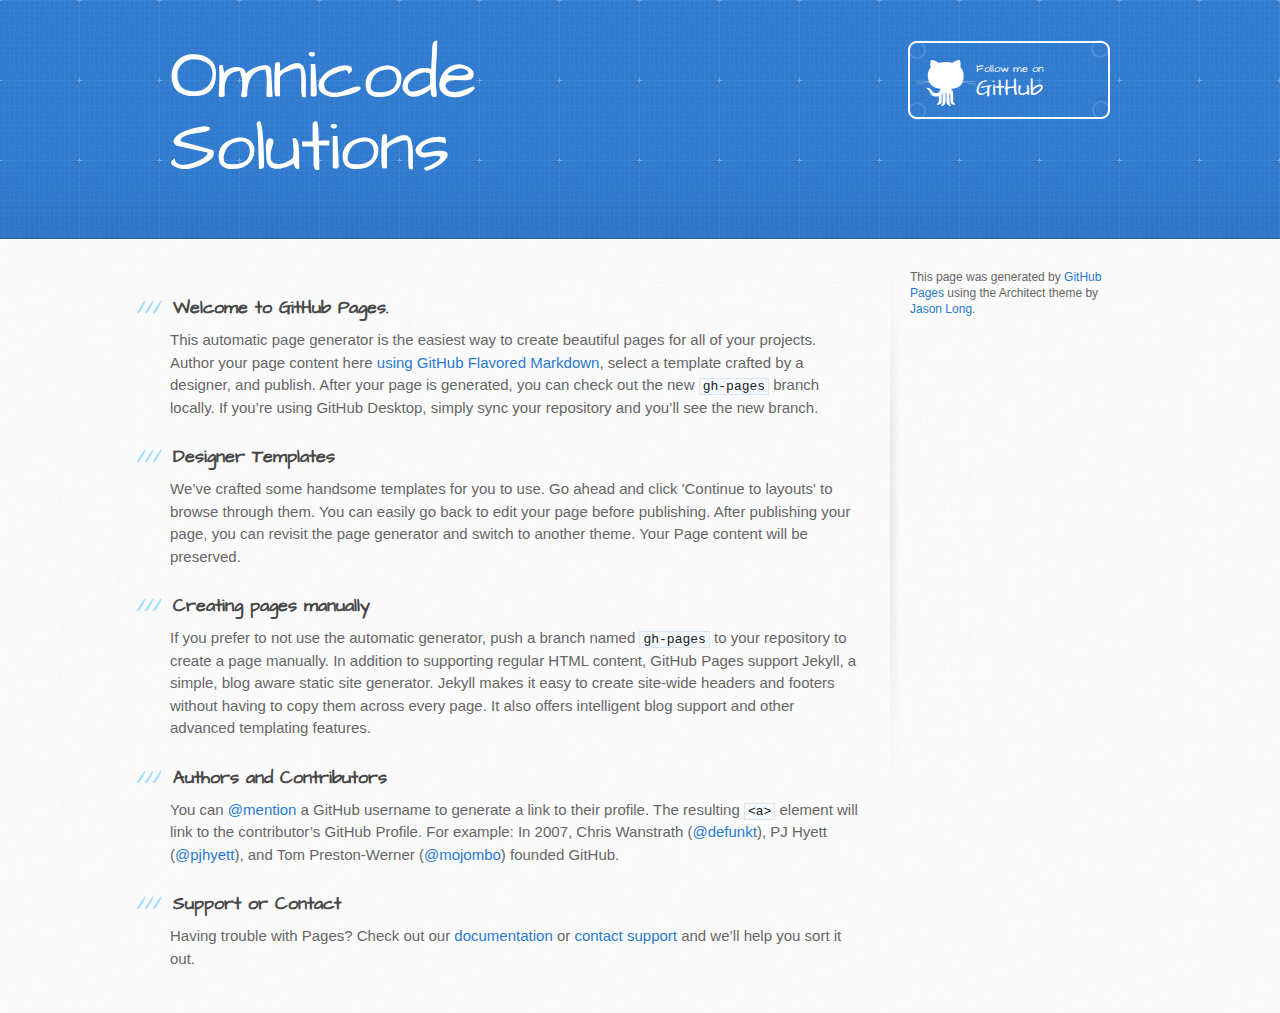
==== index.html @ bcf2886a "Replace master branch with page content via GitHub" ====
<!DOCTYPE html>
<html>
  <head>
    <meta charset='utf-8'>
    <meta http-equiv="X-UA-Compatible" content="chrome=1">
    <meta name="viewport" content="width=device-width, initial-scale=1, maximum-scale=1">
    <link href='https://fonts.googleapis.com/css?family=Architects+Daughter' rel='stylesheet' type='text/css'>
    <link rel="stylesheet" type="text/css" href="stylesheets/stylesheet.css" media="screen">
    <link rel="stylesheet" type="text/css" href="stylesheets/github-light.css" media="screen">
    <link rel="stylesheet" type="text/css" href="stylesheets/print.css" media="print">

    <!--[if lt IE 9]>
    <script src="//html5shiv.googlecode.com/svn/trunk/html5.js"></script>
    <![endif]-->

    <title>Omnicode Solutions by OmnicodeSolutions</title>
  </head>

  <body>
    <header>
      <div class="inner">
        <h1>Omnicode Solutions</h1>
        <h2></h2>
        <a href="https://github.com/OmnicodeSolutions" class="button"><small>Follow me on</small> GitHub</a>
      </div>
    </header>

    <div id="content-wrapper">
      <div class="inner clearfix">
        <section id="main-content">
          <h3>
<a id="welcome-to-github-pages" class="anchor" href="#welcome-to-github-pages" aria-hidden="true"><span class="octicon octicon-link"></span></a>Welcome to GitHub Pages.</h3>

<p>This automatic page generator is the easiest way to create beautiful pages for all of your projects. Author your page content here <a href="https://guides.github.com/features/mastering-markdown/">using GitHub Flavored Markdown</a>, select a template crafted by a designer, and publish. After your page is generated, you can check out the new <code>gh-pages</code> branch locally. If you’re using GitHub Desktop, simply sync your repository and you’ll see the new branch.</p>

<h3>
<a id="designer-templates" class="anchor" href="#designer-templates" aria-hidden="true"><span class="octicon octicon-link"></span></a>Designer Templates</h3>

<p>We’ve crafted some handsome templates for you to use. Go ahead and click 'Continue to layouts' to browse through them. You can easily go back to edit your page before publishing. After publishing your page, you can revisit the page generator and switch to another theme. Your Page content will be preserved.</p>

<h3>
<a id="creating-pages-manually" class="anchor" href="#creating-pages-manually" aria-hidden="true"><span class="octicon octicon-link"></span></a>Creating pages manually</h3>

<p>If you prefer to not use the automatic generator, push a branch named <code>gh-pages</code> to your repository to create a page manually. In addition to supporting regular HTML content, GitHub Pages support Jekyll, a simple, blog aware static site generator. Jekyll makes it easy to create site-wide headers and footers without having to copy them across every page. It also offers intelligent blog support and other advanced templating features.</p>

<h3>
<a id="authors-and-contributors" class="anchor" href="#authors-and-contributors" aria-hidden="true"><span class="octicon octicon-link"></span></a>Authors and Contributors</h3>

<p>You can <a href="https://github.com/blog/821" class="user-mention">@mention</a> a GitHub username to generate a link to their profile. The resulting <code>&lt;a&gt;</code> element will link to the contributor’s GitHub Profile. For example: In 2007, Chris Wanstrath (<a href="https://github.com/defunkt" class="user-mention">@defunkt</a>), PJ Hyett (<a href="https://github.com/pjhyett" class="user-mention">@pjhyett</a>), and Tom Preston-Werner (<a href="https://github.com/mojombo" class="user-mention">@mojombo</a>) founded GitHub.</p>

<h3>
<a id="support-or-contact" class="anchor" href="#support-or-contact" aria-hidden="true"><span class="octicon octicon-link"></span></a>Support or Contact</h3>

<p>Having trouble with Pages? Check out our <a href="https://help.github.com/pages">documentation</a> or <a href="https://github.com/contact">contact support</a> and we’ll help you sort it out.</p>
        </section>

        <aside id="sidebar">


          <p>This page was generated by <a href="https://pages.github.com">GitHub Pages</a> using the Architect theme by <a href="https://twitter.com/jasonlong">Jason Long</a>.</p>
        </aside>
      </div>
    </div>

  
  </body>
</html>
---- stylesheets/stylesheet.css ----
/*! normalize.css v3.0.2 | MIT License | git.io/normalize */

/**
 * 1. Set default font family to sans-serif.
 * 2. Prevent iOS text size adjust after orientation change, without disabling
 *    user zoom.
 */

html {
  font-family: sans-serif; /* 1 */
  -webkit-text-size-adjust: 100%; /* 2 */
  -ms-text-size-adjust: 100%; /* 2 */
}

/**
 * Remove default margin.
 */

body {
  margin: 0;
}

/* HTML5 display definitions
   ========================================================================== */

/**
 * Correct `block` display not defined for any HTML5 element in IE 8/9.
 * Correct `block` display not defined for `details` or `summary` in IE 10/11
 * and Firefox.
 * Correct `block` display not defined for `main` in IE 11.
 */

article,
aside,
details,
figcaption,
figure,
footer,
header,
hgroup,
main,
menu,
nav,
section,
summary {
  display: block;
}

/**
 * 1. Correct `inline-block` display not defined in IE 8/9.
 * 2. Normalize vertical alignment of `progress` in Chrome, Firefox, and Opera.
 */

audio,
canvas,
progress,
video {
  display: inline-block; /* 1 */
  vertical-align: baseline; /* 2 */
}

/**
 * Prevent modern browsers from displaying `audio` without controls.
 * Remove excess height in iOS 5 devices.
 */

audio:not([controls]) {
  display: none;
  height: 0;
}

/**
 * Address `[hidden]` styling not present in IE 8/9/10.
 * Hide the `template` element in IE 8/9/11, Safari, and Firefox < 22.
 */

[hidden],
template {
  display: none;
}

/* Links
   ========================================================================== */

/**
 * Remove the gray background color from active links in IE 10.
 */

a {
  background-color: transparent;
}

/**
 * Improve readability when focused and also mouse hovered in all browsers.
 */

a:active,
a:hover {
  outline: 0;
}

/* Text-level semantics
   ========================================================================== */

/**
 * Address styling not present in IE 8/9/10/11, Safari, and Chrome.
 */

abbr[title] {
  border-bottom: 1px dotted;
}

/**
 * Address style set to `bolder` in Firefox 4+, Safari, and Chrome.
 */

b,
strong {
  font-weight: bold;
}

/**
 * Address styling not present in Safari and Chrome.
 */

dfn {
  font-style: italic;
}

/**
 * Address variable `h1` font-size and margin within `section` and `article`
 * contexts in Firefox 4+, Safari, and Chrome.
 */

h1 {
  margin: 0.67em 0;
  font-size: 2em;
}

/**
 * Address styling not present in IE 8/9.
 */

mark {
  color: #000;
  background: #ff0;
}

/**
 * Address inconsistent and variable font size in all browsers.
 */

small {
  font-size: 80%;
}

/**
 * Prevent `sub` and `sup` affecting `line-height` in all browsers.
 */

sub,
sup {
  position: relative;
  font-size: 75%;
  line-height: 0;
  vertical-align: baseline;
}

sup {
  top: -0.5em;
}

sub {
  bottom: -0.25em;
}

/* Embedded content
   ========================================================================== */

/**
 * Remove border when inside `a` element in IE 8/9/10.
 */

img {
  border: 0;
}

/**
 * Correct overflow not hidden in IE 9/10/11.
 */

svg:not(:root) {
  overflow: hidden;
}

/* Grouping content
   ========================================================================== */

/**
 * Address margin not present in IE 8/9 and Safari.
 */

figure {
  margin: 1em 40px;
}

/**
 * Address differences between Firefox and other browsers.
 */

hr {
  height: 0;
  -moz-box-sizing: content-box;
  box-sizing: content-box;
}

/**
 * Contain overflow in all browsers.
 */

pre {
  overflow: auto;
}

/**
 * Address odd `em`-unit font size rendering in all browsers.
 */

code,
kbd,
pre,
samp {
  font-family: monospace, monospace;
  font-size: 1em;
}

/* Forms
   ========================================================================== */

/**
 * Known limitation: by default, Chrome and Safari on OS X allow very limited
 * styling of `select`, unless a `border` property is set.
 */

/**
 * 1. Correct color not being inherited.
 *    Known issue: affects color of disabled elements.
 * 2. Correct font properties not being inherited.
 * 3. Address margins set differently in Firefox 4+, Safari, and Chrome.
 */

button,
input,
optgroup,
select,
textarea {
  margin: 0; /* 3 */
  font: inherit; /* 2 */
  color: inherit; /* 1 */
}

/**
 * Address `overflow` set to `hidden` in IE 8/9/10/11.
 */

button {
  overflow: visible;
}

/**
 * Address inconsistent `text-transform` inheritance for `button` and `select`.
 * All other form control elements do not inherit `text-transform` values.
 * Correct `button` style inheritance in Firefox, IE 8/9/10/11, and Opera.
 * Correct `select` style inheritance in Firefox.
 */

button,
select {
  text-transform: none;
}

/**
 * 1. Avoid the WebKit bug in Android 4.0.* where (2) destroys native `audio`
 *    and `video` controls.
 * 2. Correct inability to style clickable `input` types in iOS.
 * 3. Improve usability and consistency of cursor style between image-type
 *    `input` and others.
 */

button,
html input[type="button"], /* 1 */
input[type="reset"],
input[type="submit"] {
  -webkit-appearance: button; /* 2 */
  cursor: pointer; /* 3 */
}

/**
 * Re-set default cursor for disabled elements.
 */

button[disabled],
html input[disabled] {
  cursor: default;
}

/**
 * Remove inner padding and border in Firefox 4+.
 */

button::-moz-focus-inner,
input::-moz-focus-inner {
  padding: 0;
  border: 0;
}

/**
 * Address Firefox 4+ setting `line-height` on `input` using `!important` in
 * the UA stylesheet.
 */

input {
  line-height: normal;
}

/**
 * It's recommended that you don't attempt to style these elements.
 * Firefox's implementation doesn't respect box-sizing, padding, or width.
 *
 * 1. Address box sizing set to `content-box` in IE 8/9/10.
 * 2. Remove excess padding in IE 8/9/10.
 */

input[type="checkbox"],
input[type="radio"] {
  box-sizing: border-box; /* 1 */
  padding: 0; /* 2 */
}

/**
 * Fix the cursor style for Chrome's increment/decrement buttons. For certain
 * `font-size` values of the `input`, it causes the cursor style of the
 * decrement button to change from `default` to `text`.
 */

input[type="number"]::-webkit-inner-spin-button,
input[type="number"]::-webkit-outer-spin-button {
  height: auto;
}

/**
 * 1. Address `appearance` set to `searchfield` in Safari and Chrome.
 * 2. Address `box-sizing` set to `border-box` in Safari and Chrome
 *    (include `-moz` to future-proof).
 */

input[type="search"] {
  -webkit-box-sizing: content-box; /* 2 */
  -moz-box-sizing: content-box;
  box-sizing: content-box;
  -webkit-appearance: textfield; /* 1 */
}

/**
 * Remove inner padding and search cancel button in Safari and Chrome on OS X.
 * Safari (but not Chrome) clips the cancel button when the search input has
 * padding (and `textfield` appearance).
 */

input[type="search"]::-webkit-search-cancel-button,
input[type="search"]::-webkit-search-decoration {
  -webkit-appearance: none;
}

/**
 * Define consistent border, margin, and padding.
 */

fieldset {
  padding: 0.35em 0.625em 0.75em;
  margin: 0 2px;
  border: 1px solid #c0c0c0;
}

/**
 * 1. Correct `color` not being inherited in IE 8/9/10/11.
 * 2. Remove padding so people aren't caught out if they zero out fieldsets.
 */

legend {
  padding: 0; /* 2 */
  border: 0; /* 1 */
}

/**
 * Remove default vertical scrollbar in IE 8/9/10/11.
 */

textarea {
  overflow: auto;
}

/**
 * Don't inherit the `font-weight` (applied by a rule above).
 * NOTE: the default cannot safely be changed in Chrome and Safari on OS X.
 */

optgroup {
  font-weight: bold;
}

/* Tables
   ========================================================================== */

/**
 * Remove most spacing between table cells.
 */

table {
  border-spacing: 0;
  border-collapse: collapse;
}

td,
th {
  padding: 0;
}

/* LAYOUT STYLES */
body {
  font-family: 'Helvetica Neue', Helvetica, Arial, serif;
  font-size: 15px;
  font-weight: 400;
  line-height: 1.5;
  color: #666;
  background: #fafafa url(../images/body-bg.jpg) 0 0 repeat;
}

p {
  margin-top: 0;
}

a {
  color: #2879d0;
}
a:hover {
  color: #2268b2;
}

header {
  padding-top: 40px;
  padding-bottom: 40px;
  font-family: 'Architects Daughter', 'Helvetica Neue', Helvetica, Arial, serif;
  background: #2e7bcf url(../images/header-bg.jpg) 0 0 repeat-x;
  border-bottom: solid 1px #275da1;
}

header h1 {
  width: 540px;
  margin-top: 0;
  margin-bottom: 0.2em;
  font-size: 72px;
  font-weight: normal;
  line-height: 1;
  color: #fff;
  letter-spacing: -1px;
}

header h2 {
  width: 540px;
  margin-top: 0;
  margin-bottom: 0;
  font-size: 26px;
  font-weight: normal;
  line-height: 1.3;
  color: #9ddcff;
  letter-spacing: 0;
}

.inner {
  position: relative;
  width: 940px;
  margin: 0 auto;
}

#content-wrapper {
  padding-top: 30px;
  border-top: solid 1px #fff;
}

#main-content {
  float: left;
  width: 690px;
}

#main-content img {
  max-width: 100%;
}

aside#sidebar {
  float: right;
  width: 200px;
  min-height: 504px;
  padding-left: 20px;
  font-size: 12px;
  line-height: 1.3;
  background: transparent url(../images/sidebar-bg.jpg) 0 0 no-repeat;
}

aside#sidebar p.repo-owner,
aside#sidebar p.repo-owner a {
  font-weight: bold;
}

#downloads {
  margin-bottom: 40px;
}

a.button {
  width: 134px;
  height: 58px;
  padding-top: 22px;
  padding-left: 68px;
  font-family: 'Architects Daughter', 'Helvetica Neue', Helvetica, Arial, serif;
  font-size: 23px;
  line-height: 1.2;
  color: #fff;
}
a.button small {
  display: block;
  font-size: 11px;
}
header a.button {
  position: absolute;
  top: 0;
  right: 0;
  background: transparent url(../images/github-button.png) 0 0 no-repeat;
}
aside a.button {
  display: block;
  width: 138px;
  padding-left: 64px;
  margin-bottom: 20px;
  font-size: 21px;
  background: transparent url(../images/download-button.png) 0 0 no-repeat;
}

code, pre {
  margin-bottom: 30px;
  font-family: Monaco, "Bitstream Vera Sans Mono", "Lucida Console", Terminal, monospace;
  font-size: 13px;
  color: #222;
}

code {
  padding: 0 3px;
  background-color: #f2f8fc;
  border: solid 1px #dbe7f3;
}

pre {
  padding: 20px;
  overflow: auto;
  text-shadow: none;
  background: #fff;
  border: solid 1px #f2f2f2;
}
pre code {
  padding: 0;
  color: #2879d0;
  background-color: #fff;
  border: none;
}

ul, ol, dl {
  margin-bottom: 20px;
}


/* COMMON STYLES */

hr {
  height: 0;
  margin-top: 1em;
  margin-bottom: 1em;
  border: 0;
  border-top: solid 1px #ddd;
}

table {
  width: 100%;
  border: 1px solid #ebebeb;
}

th {
  font-weight: 500;
}

td {
  font-weight: 300;
  text-align: center;
  border: 1px solid #ebebeb;
}

form {
  padding: 20px;
  background: #f2f2f2;

}


/* GENERAL ELEMENT TYPE STYLES */

#main-content h1 {
  margin-top: 0;
  margin-bottom: 0;
  font-family: 'Architects Daughter', 'Helvetica Neue', Helvetica, Arial, serif;
  font-size: 2.8em;
  font-weight: normal;
  color: #474747;
  text-indent: 6px;
  letter-spacing: -1px;
}

#main-content h1:before {
  padding-right: 0.3em;
  margin-left: -0.9em;
  color: #9ddcff;
  content: "/";
}

#main-content h2 {
  margin-bottom: 8px;
  font-family: 'Architects Daughter', 'Helvetica Neue', Helvetica, Arial, serif;
  font-size: 22px;
  font-weight: bold;
  color: #474747;
  text-indent: 4px;
}
#main-content h2:before {
  padding-right: 0.3em;
  margin-left: -1.5em;
  content: "//";
  color: #9ddcff;
}

#main-content h3 {
  margin-top: 24px;
  margin-bottom: 8px;
  font-family: 'Architects Daughter', 'Helvetica Neue', Helvetica, Arial, serif;
  font-size: 18px;
  font-weight: bold;
  color: #474747;
  text-indent: 3px;
}

#main-content h3:before {
  padding-right: 0.3em;
  margin-left: -2em;
  content: "///";
  color: #9ddcff;
}

#main-content h4 {
  margin-bottom: 8px;
  font-family: 'Architects Daughter', 'Helvetica Neue', Helvetica, Arial, serif;
  font-size: 15px;
  font-weight: bold;
  color: #474747;
  text-indent: 3px;
}

h4:before {
  padding-right: 0.3em;
  margin-left: -2.8em;
  content: "////";
  color: #9ddcff;
}

#main-content h5 {
  margin-bottom: 8px;
  font-family: 'Architects Daughter', 'Helvetica Neue', Helvetica, Arial, serif;
  font-size: 14px;
  color: #474747;
  text-indent: 3px;
}
h5:before {
  padding-right: 0.3em;
  margin-left: -3.2em;
  content: "/////";
  color: #9ddcff;
}

#main-content h6 {
  margin-bottom: 8px;
  font-family: 'Architects Daughter', 'Helvetica Neue', Helvetica, Arial, serif;
  font-size: .8em;
  color: #474747;
  text-indent: 3px;
}
h6:before {
  padding-right: 0.3em;
  margin-left: -3.7em;
  content: "//////";
  color: #9ddcff;
}

p {
  margin-bottom: 20px;
}

a {
  text-decoration: none;
}

p a {
  font-weight: 400;
}

blockquote {
  padding: 0 0 0 30px;
  margin-bottom: 20px;
  font-size: 1.6em;
  border-left: 10px solid #e9e9e9;
}

ul {
  list-style-position: inside;
  list-style: disc;
  padding-left: 20px;
}

ol {
  list-style-position: inside;
  list-style: decimal;
  padding-left: 3px;
}

dl dd {
  font-style: italic;
  font-weight: 100;
}

footer {
  padding-top: 20px;
  padding-bottom: 30px;
  margin-top: 40px;
  font-size: 13px;
  color: #aaa;
  background: transparent url('../images/hr.png') 0 0 no-repeat;
}

footer a {
  color: #666;
}
footer a:hover {
  color: #444;
}

/* MISC */
.clearfix:after {
  display: block;
  height: 0;
  clear: both;
  visibility: hidden;
  content: '.';
}

.clearfix {display: inline-block;}
* html .clearfix {height: 1%;}
.clearfix {display: block;}

/* #Media Queries
================================================== */

/* Smaller than standard 960 (devices and browsers) */
@media only screen and (max-width: 959px) { }

/* Tablet Portrait size to standard 960 (devices and browsers) */
@media only screen and (min-width: 768px) and (max-width: 959px) {
  .inner {
    width: 740px;
  }
  header h1, header h2 {
    width: 340px;
  }
  header h1 {
    font-size: 60px;
  }
  header h2 {
    font-size: 30px;
  }
  #main-content {
    width: 490px;
  }
  #main-content h1:before,
  #main-content h2:before,
  #main-content h3:before,
  #main-content h4:before,
  #main-content h5:before,
  #main-content h6:before {
    padding-right: 0;
    margin-left: 0;
    content: none;
  }
}

/* All Mobile Sizes (devices and browser) */
@media only screen and (max-width: 767px) {
  .inner {
    width: 93%;
  }
  header {
    padding: 20px 0;
  }
  header .inner {
    position: relative;
  }
  header h1, header h2 {
    width: 100%;
  }
  header h1 {
    font-size: 48px;
  }
  header h2 {
    font-size: 24px;
  }
  header a.button {
    position: relative;
    display: inline-block;
    width: auto;
    height: auto;
    padding: 5px 10px;
    margin-top: 15px;
    font-size: 13px;
    line-height: 1;
    color: #2879d0;
    text-align: center;
    background-color: #9ddcff;
    background-image: none;
    border-radius: 5px;
    -moz-border-radius: 5px;
    -webkit-border-radius: 5px;
  }
  header a.button small {
    display: inline;
    font-size: 13px;
  }
  #main-content,
  aside#sidebar {
    float: none;
    width: 100% ! important;
  }
  aside#sidebar {
    min-height: 0;
    padding: 20px 0;
    margin-top: 20px;
    background-image: none;
    border-top: solid 1px #ddd;
  }
  aside#sidebar a.button {
    display: none;
  }
  #main-content h1:before,
  #main-content h2:before,
  #main-content h3:before,
  #main-content h4:before,
  #main-content h5:before,
  #main-content h6:before {
    padding-right: 0;
    margin-left: 0;
    content: none;
  }
}

/* Mobile Landscape Size to Tablet Portrait (devices and browsers) */
@media only screen and (min-width: 480px) and (max-width: 767px) { }

/* Mobile Portrait Size to Mobile Landscape Size (devices and browsers) */
@media only screen and (max-width: 479px) { }
---- stylesheets/github-light.css ----
/*
   Copyright 2014 GitHub Inc.

   Licensed under the Apache License, Version 2.0 (the "License");
   you may not use this file except in compliance with the License.
   You may obtain a copy of the License at

       http://www.apache.org/licenses/LICENSE-2.0

   Unless required by applicable law or agreed to in writing, software
   distributed under the License is distributed on an "AS IS" BASIS,
   WITHOUT WARRANTIES OR CONDITIONS OF ANY KIND, either express or implied.
   See the License for the specific language governing permissions and
   limitations under the License.

*/

.pl-c /* comment */ {
  color: #969896;
}

.pl-c1      /* constant, markup.raw, meta.diff.header, meta.module-reference, meta.property-name, support, support.constant, support.variable, variable.other.constant */,
.pl-s .pl-v /* string variable */ {
  color: #0086b3;
}

.pl-e  /* entity */,
.pl-en /* entity.name */ {
  color: #795da3;
}

.pl-s .pl-s1 /* string source */,
.pl-smi      /* storage.modifier.import, storage.modifier.package, storage.type.java, variable.other, variable.parameter.function */ {
  color: #333;
}

.pl-ent /* entity.name.tag */ {
  color: #63a35c;
}

.pl-k /* keyword, storage, storage.type */ {
  color: #a71d5d;
}

.pl-pds              /* punctuation.definition.string, string.regexp.character-class */,
.pl-s                /* string */,
.pl-s .pl-pse .pl-s1 /* string punctuation.section.embedded source */,
.pl-sr               /* string.regexp */,
.pl-sr .pl-cce       /* string.regexp constant.character.escape */,
.pl-sr .pl-sra       /* string.regexp string.regexp.arbitrary-repitition */,
.pl-sr .pl-sre       /* string.regexp source.ruby.embedded */ {
  color: #183691;
}

.pl-v /* variable */ {
  color: #ed6a43;
}

.pl-id /* invalid.deprecated */ {
  color: #b52a1d;
}

.pl-ii /* invalid.illegal */ {
  background-color: #b52a1d;
  color: #f8f8f8;
}

.pl-sr .pl-cce /* string.regexp constant.character.escape */ {
  color: #63a35c;
  font-weight: bold;
}

.pl-ml /* markup.list */ {
  color: #693a17;
}

.pl-mh        /* markup.heading */,
.pl-mh .pl-en /* markup.heading entity.name */,
.pl-ms        /* meta.separator */ {
  color: #1d3e81;
  font-weight: bold;
}

.pl-mq /* markup.quote */ {
  color: #008080;
}

.pl-mi /* markup.italic */ {
  color: #333;
  font-style: italic;
}

.pl-mb /* markup.bold */ {
  color: #333;
  font-weight: bold;
}

.pl-md /* markup.deleted, meta.diff.header.from-file */ {
  background-color: #ffecec;
  color: #bd2c00;
}

.pl-mi1 /* markup.inserted, meta.diff.header.to-file */ {
  background-color: #eaffea;
  color: #55a532;
}

.pl-mdr /* meta.diff.range */ {
  color: #795da3;
  font-weight: bold;
}

.pl-mo /* meta.output */ {
  color: #1d3e81;
}
---- stylesheets/print.css ----
html, body, div, span, applet, object, iframe,
h1, h2, h3, h4, h5, h6, p, blockquote, pre,
a, abbr, acronym, address, big, cite, code,
del, dfn, em, img, ins, kbd, q, s, samp,
small, strike, strong, sub, sup, tt, var,
b, u, i, center,
dl, dt, dd, ol, ul, li,
fieldset, form, label, legend,
table, caption, tbody, tfoot, thead, tr, th, td,
article, aside, canvas, details, embed,
figure, figcaption, footer, header, hgroup,
menu, nav, output, ruby, section, summary,
time, mark, audio, video {
  padding: 0;
  margin: 0;
  font: inherit;
  font-size: 100%;
  vertical-align: baseline;
  border: 0;
}
/* HTML5 display-role reset for older browsers */
article, aside, details, figcaption, figure,
footer, header, hgroup, menu, nav, section {
  display: block;
}
body {
  line-height: 1;
}
ol, ul {
  list-style: none;
}
blockquote, q {
  quotes: none;
}
blockquote:before, blockquote:after,
q:before, q:after {
  content: '';
  content: none;
}
table {
  border-spacing: 0;
  border-collapse: collapse;
}
body {
  font-family: 'Helvetica Neue', Helvetica, Arial, serif;
  font-size: 13px;
  line-height: 1.5;
  color: #000;
}

a {
  font-weight: bold;
  color: #d5000d;
}

header {
  padding-top: 35px;
  padding-bottom: 10px;
}

header h1 {
  font-size: 48px;
  font-weight: bold;
  line-height: 1.2;
  color: #303030;
  letter-spacing: -1px;
}

header h2 {
  font-size: 24px;
  font-weight: normal;
  line-height: 1.3;
  color: #aaa;
  letter-spacing: -1px;
}
#downloads {
  display: none;
}
#main_content {
  padding-top: 20px;
}

code, pre {
  margin-bottom: 30px;
  font-family: Monaco, "Bitstream Vera Sans Mono", "Lucida Console", Terminal;
  font-size: 12px;
  color: #222;
}

code {
  padding: 0 3px;
}

pre {
  padding: 20px;
  overflow: auto;
  border: solid 1px #ddd;
}
pre code {
  padding: 0;
}

ul, ol, dl {
  margin-bottom: 20px;
}


/* COMMON STYLES */

table {
  width: 100%;
  border: 1px solid #ebebeb;
}

th {
  font-weight: 500;
}

td {
  font-weight: 300;
  text-align: center;
  border: 1px solid #ebebeb;
}

form {
  padding: 20px;
  background: #f2f2f2;

}


/* GENERAL ELEMENT TYPE STYLES */

h1 {
  font-size: 2.8em;
}

h2 {
  margin-bottom: 8px;
  font-size: 22px;
  font-weight: bold;
  color: #303030;
}

h3 {
  margin-bottom: 8px;
  font-size: 18px;
  font-weight: bold;
  color: #d5000d;
}

h4 {
  font-size: 16px;
  font-weight: bold;
  color: #303030;
}

h5 {
  font-size: 1em;
  color: #303030;
}

h6 {
  font-size: .8em;
  color: #303030;
}

p {
  margin-bottom: 20px;
  font-weight: 300;
}

a {
  text-decoration: none;
}

p a {
  font-weight: 400;
}

blockquote {
  padding: 0 0 0 30px;
  margin-bottom: 20px;
  font-size: 1.6em;
  border-left: 10px solid #e9e9e9;
}

ul li {
  padding-left: 20px;
  list-style-position: inside;
  list-style: disc;
}

ol li {
  padding-left: 3px;
  list-style-position: inside;
  list-style: decimal;
}

dl dd {
  font-style: italic;
  font-weight: 100;
}

footer {
  padding-top: 20px;
  padding-bottom: 30px;
  margin-top: 40px;
  font-size: 13px;
  color: #aaa;
}

footer a {
  color: #666;
}

/* MISC */
.clearfix:after {
  display: block;
  height: 0;
  clear: both;
  visibility: hidden;
  content: '.';
}

.clearfix {display: inline-block;}
* html .clearfix {height: 1%;}
.clearfix {display: block;}
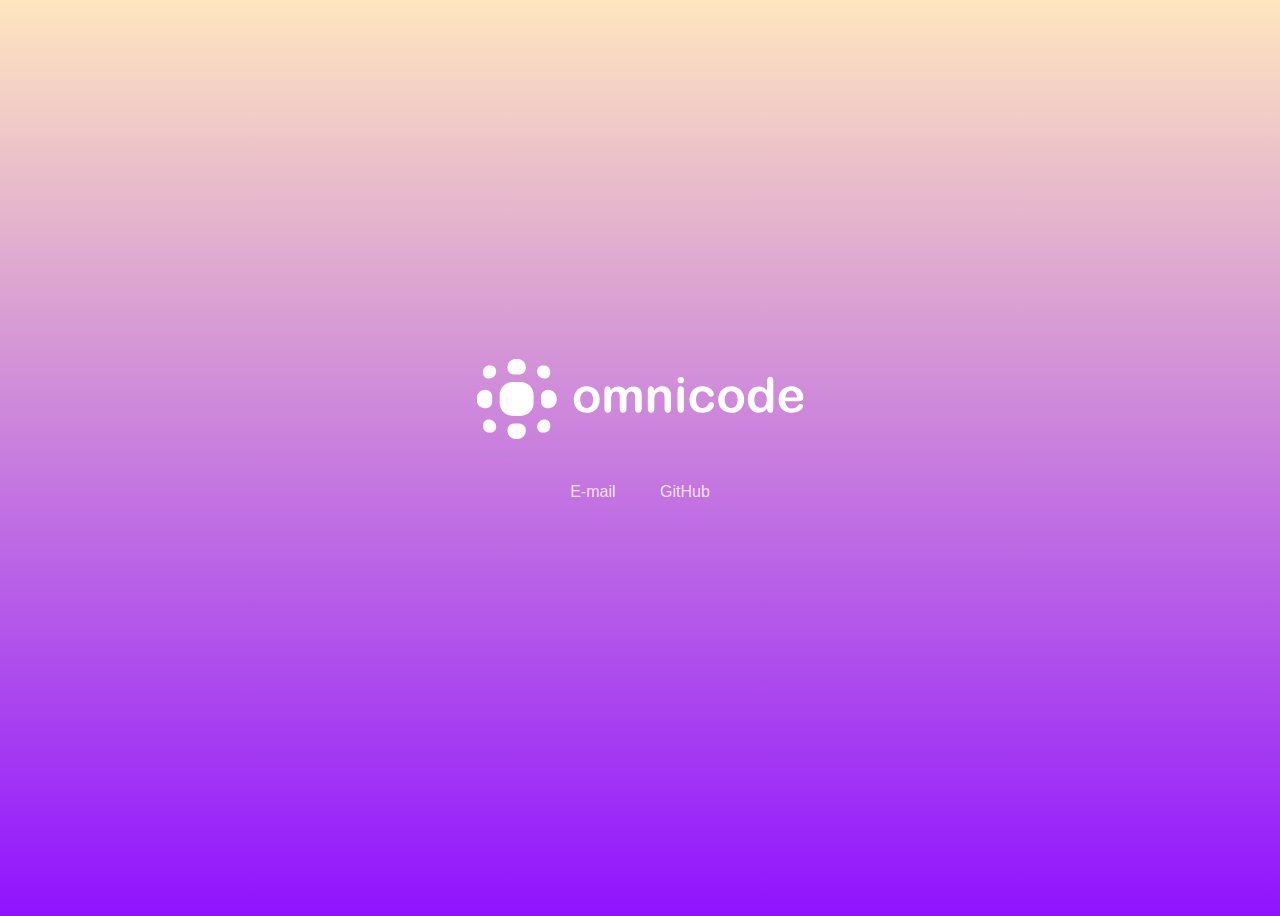
==== commit b6e2f482: "💡" ====
--- a/index.html
+++ b/index.html
@@ -1,67 +1,19 @@
-<!DOCTYPE html>
+<!doctype html>
+
 <html>
-  <head>
-    <meta charset='utf-8'>
-    <meta http-equiv="X-UA-Compatible" content="chrome=1">
-    <meta name="viewport" content="width=device-width, initial-scale=1, maximum-scale=1">
-    <link href='https://fonts.googleapis.com/css?family=Architects+Daughter' rel='stylesheet' type='text/css'>
-    <link rel="stylesheet" type="text/css" href="stylesheets/stylesheet.css" media="screen">
-    <link rel="stylesheet" type="text/css" href="stylesheets/github-light.css" media="screen">
-    <link rel="stylesheet" type="text/css" href="stylesheets/print.css" media="print">
+<head>
+  <title>Omnicode</title>
+  <link rel="stylesheet" href="styles.css">
+</head>
+<body>
 
-    <!--[if lt IE 9]>
-    <script src="//html5shiv.googlecode.com/svn/trunk/html5.js"></script>
-    <![endif]-->
+<main class="site-content">
+  <img src="logo-omnicode.svg" alt="Omnicode" class="logo">
+  <ul class="links">
+    <li><a href="mailto:mauricio@mauriciovieira.net">E-mail</a></li>
+    <li><a href="https://github.com/OmnicodeSolutions" target="_blank">GitHub</a></li>
+  </ul>
+</main>
 
-    <title>Omnicode Solutions by OmnicodeSolutions</title>
-  </head>
-
-  <body>
-    <header>
-      <div class="inner">
-        <h1>Omnicode Solutions</h1>
-        <h2></h2>
-        <a href="https://github.com/OmnicodeSolutions" class="button"><small>Follow me on</small> GitHub</a>
-      </div>
-    </header>
-
-    <div id="content-wrapper">
-      <div class="inner clearfix">
-        <section id="main-content">
-          <h3>
-<a id="welcome-to-github-pages" class="anchor" href="#welcome-to-github-pages" aria-hidden="true"><span class="octicon octicon-link"></span></a>Welcome to GitHub Pages.</h3>
-
-<p>This automatic page generator is the easiest way to create beautiful pages for all of your projects. Author your page content here <a href="https://guides.github.com/features/mastering-markdown/">using GitHub Flavored Markdown</a>, select a template crafted by a designer, and publish. After your page is generated, you can check out the new <code>gh-pages</code> branch locally. If you’re using GitHub Desktop, simply sync your repository and you’ll see the new branch.</p>
-
-<h3>
-<a id="designer-templates" class="anchor" href="#designer-templates" aria-hidden="true"><span class="octicon octicon-link"></span></a>Designer Templates</h3>
-
-<p>We’ve crafted some handsome templates for you to use. Go ahead and click 'Continue to layouts' to browse through them. You can easily go back to edit your page before publishing. After publishing your page, you can revisit the page generator and switch to another theme. Your Page content will be preserved.</p>
-
-<h3>
-<a id="creating-pages-manually" class="anchor" href="#creating-pages-manually" aria-hidden="true"><span class="octicon octicon-link"></span></a>Creating pages manually</h3>
-
-<p>If you prefer to not use the automatic generator, push a branch named <code>gh-pages</code> to your repository to create a page manually. In addition to supporting regular HTML content, GitHub Pages support Jekyll, a simple, blog aware static site generator. Jekyll makes it easy to create site-wide headers and footers without having to copy them across every page. It also offers intelligent blog support and other advanced templating features.</p>
-
-<h3>
-<a id="authors-and-contributors" class="anchor" href="#authors-and-contributors" aria-hidden="true"><span class="octicon octicon-link"></span></a>Authors and Contributors</h3>
-
-<p>You can <a href="https://github.com/blog/821" class="user-mention">@mention</a> a GitHub username to generate a link to their profile. The resulting <code>&lt;a&gt;</code> element will link to the contributor’s GitHub Profile. For example: In 2007, Chris Wanstrath (<a href="https://github.com/defunkt" class="user-mention">@defunkt</a>), PJ Hyett (<a href="https://github.com/pjhyett" class="user-mention">@pjhyett</a>), and Tom Preston-Werner (<a href="https://github.com/mojombo" class="user-mention">@mojombo</a>) founded GitHub.</p>
-
-<h3>
-<a id="support-or-contact" class="anchor" href="#support-or-contact" aria-hidden="true"><span class="octicon octicon-link"></span></a>Support or Contact</h3>
-
-<p>Having trouble with Pages? Check out our <a href="https://help.github.com/pages">documentation</a> or <a href="https://github.com/contact">contact support</a> and we’ll help you sort it out.</p>
-        </section>
-
-        <aside id="sidebar">
-
-
-          <p>This page was generated by <a href="https://pages.github.com">GitHub Pages</a> using the Architect theme by <a href="https://twitter.com/jasonlong">Jason Long</a>.</p>
-        </aside>
-      </div>
-    </div>
-
-  
-  </body>
+</body>
 </html>
--- a/styles.css
+++ b/styles.css
@@ -0,0 +1,53 @@
+body {
+  background: linear-gradient(to bottom, #ffe6be, #9013fe);
+  font-family: Arial, sans-serif;
+  height: 100vh;
+}
+
+main {
+  animation: fadein 2s;
+  left: 50%;
+  position: absolute;
+  top: 50%;
+  transform: translate(-50%, -50%);
+}
+
+.logo {
+  max-height: 80px;
+  max-width: 100%;
+}
+
+.links {
+  list-style: none;
+  margin: 0;
+  padding: 40px 0;
+  text-align: center;
+}
+
+.links li {
+  display: inline-block;
+  margin: 0 20px;
+}
+
+.links a {
+  color: rgba(255, 255, 255, .8);
+  text-decoration: none;
+}
+
+.links a:hover,
+.links a:focus {
+  color: white;
+}
+
+.links a:focus {
+  outline: 1px dotted;
+}
+
+@keyframes fadein {
+  0% {
+    opacity: 0;
+  }
+  100% {
+    opacity: 1;
+  }
+}
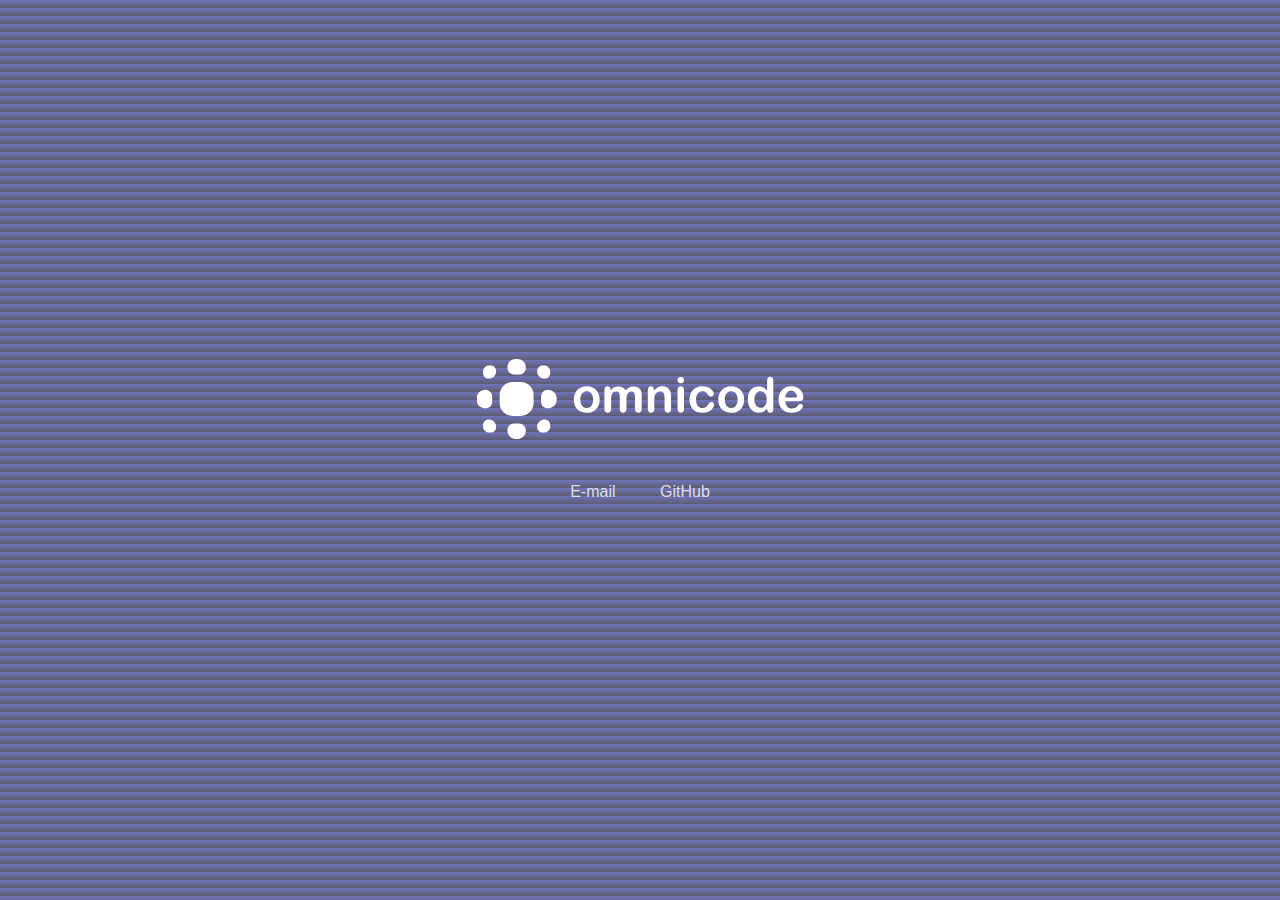
==== commit 86d5c05e: "Change email and add analytics" ====
--- a/index.html
+++ b/index.html
@@ -1,5 +1,4 @@
 <!doctype html>
-
 <html>
 <head>
   <title>Omnicode</title>
@@ -10,10 +9,20 @@
 <main class="site-content">
   <img src="logo-omnicode.svg" alt="Omnicode" class="logo">
   <ul class="links">
-    <li><a href="mailto:mauricio@mauriciovieira.net">E-mail</a></li>
+    <li><a href="mailto:omnicode@omnicode.com.br">E-mail</a></li>
     <li><a href="https://github.com/OmnicodeSolutions" target="_blank">GitHub</a></li>
   </ul>
 </main>
 
+<script>
+  (function(i,s,o,g,r,a,m){i['GoogleAnalyticsObject']=r;i[r]=i[r]||function(){
+  (i[r].q=i[r].q||[]).push(arguments)},i[r].l=1*new Date();a=s.createElement(o),
+  m=s.getElementsByTagName(o)[0];a.async=1;a.src=g;m.parentNode.insertBefore(a,m)
+  })(window,document,'script','//www.google-analytics.com/analytics.js','ga');
+
+  ga('create', 'UA-73363508-1', 'auto');
+  ga('send', 'pageview');
+</script>
+
 </body>
 </html>
--- a/styles.css
+++ b/styles.css
@@ -1,7 +1,7 @@
 body {
-  background: linear-gradient(to bottom, #ffe6be, #9013fe);
+  background: linear-gradient(to bottom, #7273BD, #5C5C70);
   font-family: Arial, sans-serif;
-  height: 100vh;
+  height: 100%;
 }
 
 main {
